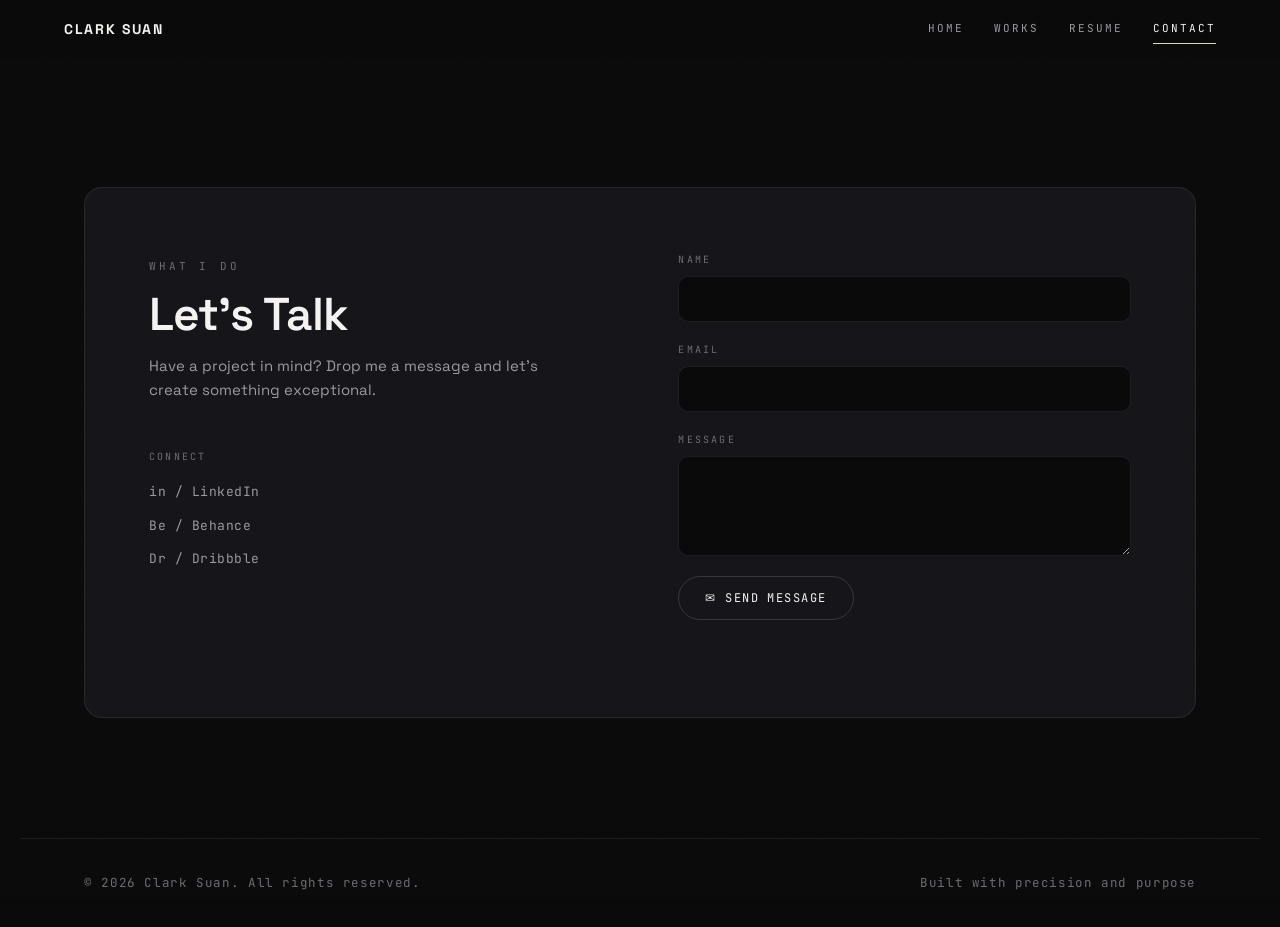
==== contact.html @ 5cd77a22 "Multi-page portfolio: Home, Works, Resume, Contact - Split the single-page site into dedicated pages" ====
<!DOCTYPE html>
<html lang="en">
<head>
  <meta charset="UTF-8" />
  <meta name="viewport" content="width=device-width, initial-scale=1.0" />
  <title>Contact — Clark Suan</title>
  <meta name="description" content="Start a project with Clark Suan — Shopify web developer and UI designer." />
  <meta name="author" content="Clark Suan" />
  <meta name="theme-color" content="#0a0a0b" />

  <meta property="og:type" content="website" />
  <meta property="og:title" content="Contact — Clark Suan" />
  <meta property="og:description" content="Have a project in mind? Let's create something exceptional." />
  <meta property="og:image" content="assets/portrait.jpg" />
  <meta property="og:site_name" content="Clark Suan" />
  <meta name="twitter:card" content="summary_large_image" />

  <link rel="icon" href="data:image/svg+xml,%3Csvg xmlns='http://www.w3.org/2000/svg' viewBox='0 0 100 100'%3E%3Crect width='100' height='100' rx='20' fill='%230a0a0b'/%3E%3Ctext x='50' y='68' font-family='sans-serif' font-size='52' font-weight='700' fill='%23d8d3c8' text-anchor='middle'%3ECS%3C/text%3E%3C/svg%3E" />
  <link rel="preconnect" href="https://fonts.googleapis.com" />
  <link rel="preconnect" href="https://fonts.gstatic.com" crossorigin />
  <link href="https://fonts.googleapis.com/css2?family=Space+Grotesk:wght@400;500;600;700&family=JetBrains+Mono:wght@400;500&display=swap" rel="stylesheet" />
  <link rel="stylesheet" href="styles.css" />
</head>
<body>
  <div class="grain" aria-hidden="true"></div>

  <!-- ============ NAV ============ -->
  <header class="nav" id="top">
    <a href="index.html" class="nav__logo">CLARK SUAN</a>
    <nav class="nav__links" aria-label="Primary">
      <a href="index.html">Home</a>
      <a href="works.html">Works</a>
      <a href="resume.html">Resume</a>
      <a href="contact.html" aria-current="page">Contact</a>
    </nav>
    <button class="nav__toggle" aria-label="Toggle menu" aria-expanded="false">
      <span></span><span></span>
    </button>
  </header>

  <main>
    <!-- ============ CONTACT ============ -->
    <section class="section" id="contact">
      <div class="contact">
        <div class="contact__intro reveal">
          <span class="eyebrow">What I do</span>
          <h2 class="section__title">Let's Talk</h2>
          <p>Have a project in mind? Drop me a message and let's create something exceptional.</p>
          <div class="contact__connect">
            <span class="micro">Connect</span>
            <div class="socials">
              <a href="#" aria-label="LinkedIn">in / LinkedIn</a>
              <a href="#" aria-label="Behance">Be / Behance</a>
              <a href="#" aria-label="Dribbble">Dr / Dribbble</a>
            </div>
          </div>
        </div>

        <!-- ▸ SETUP: create a form at https://formspree.io and replace YOUR_FORM_ID below -->
        <form class="contact__form reveal" id="contactForm" action="https://formspree.io/f/YOUR_FORM_ID" method="POST" novalidate>
          <label>
            <span class="micro">Name</span>
            <input type="text" name="name" autocomplete="name" required />
          </label>
          <label>
            <span class="micro">Email</span>
            <input type="email" name="email" autocomplete="email" required />
          </label>
          <label>
            <span class="micro">Message</span>
            <textarea name="message" rows="4" required></textarea>
          </label>
          <input type="hidden" name="_subject" value="New project inquiry — Clark Suan portfolio" />
          <button type="submit" class="btn">✉ Send Message</button>
          <p class="form__status" role="status" aria-live="polite"></p>
        </form>
      </div>
    </section>
  </main>

  <footer class="footer">
    <p>© 2026 Clark Suan. All rights reserved.</p>
    <p>Built with precision and purpose</p>
  </footer>

  <script src="script.js"></script>
</body>
</html>
---- styles.css ----
/* ============================================================
   Clark Suan — Portfolio
   Dark editorial theme • Shopify Web Developer & UI Designer
   ============================================================ */

:root {
  --bg:        #0a0a0b;
  --bg-2:      #111113;
  --surface:   #16161a;
  --surface-2: #1c1c21;
  --line:      rgba(255,255,255,.08);
  --line-2:    rgba(255,255,255,.14);
  --text:      #f4f3f1;
  --muted:     #9a9a9f;
  --faint:     #6d6d72;
  --accent:    #d8d3c8;   /* warm bone */
  --green:     #4ade80;
  --radius:    18px;
  --maxw:      1240px;
  --pad:       clamp(20px, 5vw, 64px);
  --font:      "Space Grotesk", system-ui, sans-serif;
  --mono:      "JetBrains Mono", ui-monospace, monospace;
}

* { margin: 0; padding: 0; box-sizing: border-box; }

html { scroll-behavior: smooth; }

body {
  font-family: var(--font);
  background: var(--bg);
  color: var(--text);
  line-height: 1.6;
  -webkit-font-smoothing: antialiased;
  overflow-x: hidden;
}

img { display: block; max-width: 100%; }
a { color: inherit; text-decoration: none; }

/* film grain overlay */
.grain {
  position: fixed;
  inset: 0;
  z-index: 1;
  pointer-events: none;
  opacity: .04;
  background-image: url("data:image/svg+xml,%3Csvg xmlns='http://www.w3.org/2000/svg' width='140' height='140'%3E%3Cfilter id='n'%3E%3CfeTurbulence type='fractalNoise' baseFrequency='.9' numOctaves='3'/%3E%3C/filter%3E%3Crect width='100%25' height='100%25' filter='url(%23n)'/%3E%3C/svg%3E");
  mix-blend-mode: overlay;
}

/* shared labels ---------------------------------------------- */
.eyebrow {
  font-family: var(--mono);
  font-size: 11px;
  letter-spacing: .28em;
  text-transform: uppercase;
  color: var(--faint);
  display: inline-block;
}
.micro {
  font-family: var(--mono);
  font-size: 10px;
  letter-spacing: .22em;
  text-transform: uppercase;
  color: var(--faint);
}

/* ============================================================
   NAV
   ============================================================ */
.nav {
  position: sticky;
  top: 0;
  z-index: 50;
  display: flex;
  align-items: center;
  justify-content: space-between;
  padding: 18px var(--pad);
  backdrop-filter: blur(14px);
  background: rgba(10,10,11,.6);
  border-bottom: 1px solid transparent;
  transition: border-color .3s, background .3s;
}
.nav.scrolled { border-color: var(--line); background: rgba(10,10,11,.82); }

.nav__logo {
  font-weight: 700;
  letter-spacing: .12em;
  font-size: 14px;
}
.nav__links {
  display: flex;
  gap: 30px;
  font-family: var(--mono);
  font-size: 11px;
  letter-spacing: .18em;
  text-transform: uppercase;
}
.nav__links a {
  color: var(--muted);
  position: relative;
  transition: color .25s;
}
.nav__links a:hover { color: var(--text); }
.nav__links a::after {
  content: "";
  position: absolute;
  left: 0; bottom: -6px;
  width: 0; height: 1px;
  background: var(--accent);
  transition: width .3s;
}
.nav__links a:hover::after { width: 100%; }

.nav__links a[aria-current="page"] { color: var(--text); }
.nav__links a[aria-current="page"]::after { width: 100%; }

.nav__toggle {
  display: none;
  flex-direction: column;
  gap: 5px;
  background: none;
  border: none;
  cursor: pointer;
  padding: 6px;
}
.nav__toggle span {
  width: 24px; height: 2px;
  background: var(--text);
  transition: transform .3s, opacity .3s;
}

/* ============================================================
   LAYOUT PRIMITIVES
   ============================================================ */
.section {
  max-width: var(--maxw);
  margin: 0 auto;
  padding: clamp(64px, 10vw, 130px) var(--pad) 0;
  position: relative;
  z-index: 2;
}
.section__head { margin-bottom: 40px; }
.section__head .eyebrow { margin-bottom: 14px; }
.section__title {
  font-size: clamp(30px, 5vw, 46px);
  font-weight: 600;
  letter-spacing: -.02em;
  line-height: 1.05;
}
.section__note {
  color: var(--muted);
  max-width: 340px;
  font-size: 14px;
  margin-top: 12px;
}

/* ============================================================
   HERO
   ============================================================ */
.hero {
  max-width: var(--maxw);
  margin: 0 auto;
  padding: clamp(28px, 5vw, 54px) var(--pad) 0;
  display: grid;
  grid-template-columns: 1fr 1.05fr;
  gap: 22px;
  position: relative;
  z-index: 2;
}

.portrait__frame {
  position: relative;
  height: 100%;
  min-height: 440px;
  border-radius: var(--radius);
  overflow: hidden;
  border: 1px solid var(--line);
  /* studio backdrop behind a transparent-cutout portrait */
  background:
    radial-gradient(120% 90% at 50% 0%, #33333a 0%, #1a1a1e 45%, #0c0c0e 100%);
}
.portrait__frame img {
  width: 100%; height: 100%;
  object-fit: cover;
  object-position: center 12%;
  filter: grayscale(.12) contrast(1.03);
}
.portrait--fallback::after {
  content: "CS";
  position: absolute; inset: 0;
  display: grid; place-items: center;
  font-size: 120px; font-weight: 700;
  color: rgba(255,255,255,.06);
  letter-spacing: .05em;
}
.portrait__meta {
  position: absolute;
  left: 22px; bottom: 22px;
  z-index: 2;
}
.portrait__eyebrow {
  font-family: var(--mono);
  font-size: 10px;
  letter-spacing: .24em;
  text-transform: uppercase;
  color: rgba(255,255,255,.7);
}
.portrait__name {
  font-size: clamp(34px, 4.5vw, 52px);
  font-weight: 700;
  line-height: .95;
  letter-spacing: -.02em;
  margin-top: 4px;
  text-shadow: 0 2px 30px rgba(0,0,0,.6);
}
.portrait__frame::after {
  content: "";
  position: absolute; inset: 0;
  background: linear-gradient(to top, rgba(0,0,0,.75) 5%, transparent 45%);
}

.hero__panels {
  display: flex;
  flex-direction: column;
  gap: 14px;
}
.panel {
  border: 1px solid var(--line);
  border-radius: var(--radius);
  background: var(--surface);
  padding: 26px 28px;
  transition: border-color .3s, background .3s, transform .3s;
}
.panel--intro { flex: 1; display: flex; flex-direction: column; }
.panel--intro .eyebrow { margin-bottom: 20px; }
.panel--intro h2 {
  font-size: clamp(24px, 3.4vw, 34px);
  font-weight: 600;
  letter-spacing: -.02em;
  line-height: 1.08;
}
.panel--intro p {
  color: var(--muted);
  margin-top: 16px;
  font-size: 14px;
  max-width: 42ch;
}

.panel--status {
  display: flex;
  align-items: center;
  justify-content: space-between;
}
.status__text { font-size: 15px; margin-top: 8px; }
.status__dot {
  width: 12px; height: 12px;
  border-radius: 50%;
  background: var(--green);
  box-shadow: 0 0 0 0 rgba(74,222,128,.5);
  animation: pulse 2.4s infinite, flicker 4s steps(1, end) infinite;
}
@keyframes pulse {
  0%   { box-shadow: 0 0 0 0 rgba(74,222,128,.45); }
  70%  { box-shadow: 0 0 0 12px rgba(74,222,128,0); }
  100% { box-shadow: 0 0 0 0 rgba(74,222,128,0); }
}
@keyframes flicker {
  0%, 39%, 43%, 62%, 66%, 83%, 87%, 100% { opacity: 1; }
  41%, 64%, 85% { opacity: .2; }
}

.panel--cta {
  display: flex;
  align-items: center;
  justify-content: space-between;
  cursor: pointer;
}
.panel--cta:hover { border-color: var(--line-2); background: var(--surface-2); }
.cta__title { font-size: 18px; font-weight: 600; }
.cta__sub { color: var(--muted); font-size: 13px; }
.cta__arrow {
  font-size: 24px;
  transition: transform .3s;
}
.panel--cta:hover .cta__arrow { transform: translateX(8px); }

.panel:hover { border-color: var(--line-2); }

/* ============================================================
   WORKS
   ============================================================ */
.section__head { display: flex; flex-direction: column; }
#works .section__head { position: relative; }
#works .section__note { position: absolute; right: 0; top: 8px; text-align: right; }

/* business-model filter */
.workfilter {
  display: flex;
  flex-wrap: wrap;
  align-items: center;
  gap: 10px;
  margin-bottom: 26px;
}
.workfilter__label { margin-right: 4px; }
.workfilter__chip {
  font-family: var(--mono);
  font-size: 10.5px;
  letter-spacing: .16em;
  text-transform: uppercase;
  color: var(--muted);
  background: transparent;
  border: 1px solid var(--line);
  border-radius: 50px;
  padding: 8px 16px;
  cursor: pointer;
  transition: color .25s, border-color .25s, background .25s;
}
.workfilter__chip:hover { color: var(--text); border-color: var(--line-2); }
.workfilter__chip.is-active {
  color: #14110c;
  background: var(--accent);
  border-color: var(--accent);
}

.work[hidden], .cs[hidden], .works[hidden], .section[hidden] { display: none; }

.works__empty {
  max-width: var(--maxw);
  margin: clamp(40px, 8vw, 90px) auto 0;
  padding: 0 var(--pad);
  color: var(--muted);
  font-family: var(--mono);
  font-size: 13px;
  letter-spacing: .04em;
}
.works__empty a { color: var(--accent); border-bottom: 1px solid var(--line-2); }

.works {
  display: grid;
  grid-template-columns: 1.3fr 1fr;
  gap: 16px;
}
.work {
  position: relative;
  border-radius: var(--radius);
  overflow: hidden;
  border: 1px solid var(--line);
  min-height: 280px;
  display: flex;
  align-items: flex-end;
  isolation: isolate;
}
.work--full { grid-column: 1 / -1; min-height: 240px; }

.work__bg {
  position: absolute; inset: 0;
  z-index: -1;
  background-size: cover;
  background-position: center;
  transition: transform .7s cubic-bezier(.2,.7,.2,1), filter .5s;
  filter: grayscale(.3) brightness(.7);
}
.work:hover .work__bg { transform: scale(1.06); filter: grayscale(0) brightness(.85); }
.work::after {
  content: "";
  position: absolute; inset: 0;
  background: linear-gradient(to top, rgba(6,6,7,.92) 0%, rgba(6,6,7,.25) 55%, transparent 100%);
  z-index: -1;
}
.work__bg--watch { background-color: #1a140c; background-image: url('assets/work/recent-watch.jpg'); }
.work__bg--nobo  { background-color: #14120f; background-image: url('assets/work/recent-apparel.jpg'); }
.work__bg--lucci { background-color: #17120c; background-image: url('assets/work/recent-luxury.jpg'); }

.work__body { padding: 26px 28px; }
.work__index {
  font-family: var(--mono);
  font-size: 10px;
  letter-spacing: .24em;
  text-transform: uppercase;
  color: rgba(255,255,255,.6);
}
.work__name {
  font-size: clamp(22px, 3vw, 30px);
  font-weight: 700;
  letter-spacing: -.01em;
  margin: 8px 0 6px;
}
.work__desc { color: var(--muted); font-size: 13.5px; max-width: 46ch; }

/* whole-card link overlay */
.work__cover {
  position: absolute;
  inset: 0;
  z-index: 1;
  border-radius: inherit;
}

/* ============================================================
   CASE STUDIES
   ============================================================ */
.cases {
  display: flex;
  flex-direction: column;
  gap: clamp(56px, 8vw, 100px);
}
.cs__head {
  display: flex;
  flex-direction: column;
  align-items: flex-start;
  gap: 20px;
  margin-bottom: 28px;
}
.cs__head > div { width: 100%; }
.cs__cat {
  font-family: var(--mono);
  font-size: 11px;
  letter-spacing: .22em;
  text-transform: uppercase;
  color: var(--faint);
}
.cs__title {
  font-size: clamp(26px, 4vw, 40px);
  font-weight: 700;
  letter-spacing: -.02em;
  margin: 10px 0 0;
}
.cs__desc {
  color: var(--muted);
  font-size: 15px;
  max-width: none;
  margin-top: 14px;
}
.cs__desc em { color: var(--accent); font-style: italic; }
.cs__tags {
  display: flex;
  flex-wrap: wrap;
  gap: 8px;
  list-style: none;
  padding-top: 6px;
}
.cs__tags li {
  font-family: var(--mono);
  font-size: 10.5px;
  letter-spacing: .1em;
  text-transform: uppercase;
  color: var(--muted);
  border: 1px solid var(--line);
  border-radius: 50px;
  padding: 6px 13px;
}

.cs__gallery { display: grid; gap: 16px; }
.cs__gallery--3 { grid-template-columns: repeat(3, 1fr); }
.cs__gallery--1 { grid-template-columns: 1fr; }

.frame {
  border: 1px solid var(--line);
  border-radius: 14px;
  overflow: hidden;
  background: var(--surface);
  cursor: pointer;
  margin: 0;
  transition: border-color .3s, transform .3s, box-shadow .3s;
}
.frame:hover {
  border-color: var(--line-2);
  transform: translateY(-5px);
  box-shadow: 0 20px 50px -20px rgba(0,0,0,.7);
}
.frame__bar {
  display: flex;
  align-items: center;
  gap: 7px;
  padding: 11px 14px;
  border-bottom: 1px solid var(--line);
  background: var(--bg-2);
}
.frame__bar i { width: 10px; height: 10px; border-radius: 50%; background: var(--line-2); }
.frame__bar i:nth-child(1) { background: #ff5f57; }
.frame__bar i:nth-child(2) { background: #febc2e; }
.frame__bar i:nth-child(3) { background: #28c840; }
.frame__bar span {
  margin-left: 12px;
  font-family: var(--mono);
  font-size: 11px;
  color: var(--faint);
}
.shot {
  height: clamp(300px, 40vw, 430px);
  background-image: var(--img);
  background-size: 100% auto;
  background-position: center top;
  background-repeat: no-repeat;
  transition: background-position 6s ease;
}
.frame:hover .shot { background-position: center bottom; }
.shot--tall { height: clamp(360px, 48vw, 560px); }

/* click-to-zoom lightbox */
.lightbox {
  position: fixed;
  inset: 0;
  z-index: 100;
  background: rgba(4,4,5,.94);
  backdrop-filter: blur(6px);
  display: none;
  overflow-y: auto;
  padding: clamp(30px, 6vw, 70px) clamp(16px, 4vw, 40px);
}
.lightbox.open { display: block; }
.lightbox img {
  display: block;
  max-width: 1040px;
  width: 100%;
  margin: 0 auto;
  border-radius: 12px;
  border: 1px solid var(--line);
}
.lightbox__close {
  position: fixed;
  top: 20px; right: 24px;
  width: 44px; height: 44px;
  display: grid; place-items: center;
  border-radius: 50%;
  border: 1px solid var(--line-2);
  background: rgba(20,20,22,.8);
  color: var(--text);
  font-size: 20px;
  cursor: pointer;
  transition: background .25s, transform .25s;
}
.lightbox__close:hover { background: var(--accent); color: #14110c; transform: rotate(90deg); }
.lightbox__hint {
  position: fixed;
  bottom: 18px; left: 50%;
  transform: translateX(-50%);
  font-family: var(--mono);
  font-size: 11px;
  letter-spacing: .14em;
  text-transform: uppercase;
  color: var(--faint);
}

/* ============================================================
   SERVICES
   ============================================================ */
.services {
  display: grid;
  grid-template-columns: repeat(2, 1fr);
  gap: 16px;
}
.service {
  border: 1px solid var(--line);
  border-radius: var(--radius);
  background: var(--surface);
  padding: 30px;
  transition: border-color .3s, transform .3s, background .3s;
}
.service:hover { border-color: var(--line-2); transform: translateY(-4px); background: var(--surface-2); }
.service__icon {
  display: inline-grid;
  place-items: center;
  width: 40px; height: 40px;
  border: 1px solid var(--line-2);
  border-radius: 10px;
  font-size: 15px;
  color: var(--accent);
  margin-bottom: 22px;
  font-family: var(--mono);
}
.service h3 {
  font-size: 18px;
  font-weight: 600;
  letter-spacing: -.01em;
  margin-bottom: 12px;
}
.service > p { color: var(--muted); font-size: 14px; }
.service__deliverables {
  margin-top: 22px;
  padding-top: 18px;
  border-top: 1px solid var(--line);
}
.service__deliverables p { color: var(--faint); font-size: 13px; margin-top: 8px; }

/* ============================================================
   PHILOSOPHY
   ============================================================ */
.philosophy {
  max-width: var(--maxw);
  margin: clamp(80px,12vw,140px) auto 0;
  padding: 0 var(--pad);
  position: relative;
  z-index: 2;
}
.philosophy__inner {
  border-radius: var(--radius);
  padding: clamp(40px, 6vw, 72px);
  border: 1px solid var(--line);
  background:
    linear-gradient(to right, rgba(10,10,12,.92), rgba(10,10,12,.55)),
    linear-gradient(120deg, #b5794a 0%, #7a5236 35%, #241a14 75%);
  background-blend-mode: normal;
}
.philosophy__quote {
  font-size: clamp(34px, 5.5vw, 58px);
  font-weight: 600;
  letter-spacing: -.03em;
  margin: 18px 0 22px;
  line-height: 1;
}
.philosophy__inner p {
  color: rgba(244,243,241,.72);
  max-width: 70ch;
  font-size: 15px;
}

/* ============================================================
   SKILLS
   ============================================================ */
.skills {
  display: grid;
  grid-template-columns: repeat(3, 1fr);
  gap: 16px;
}
.skillcard {
  border: 1px solid var(--line);
  border-radius: var(--radius);
  background: var(--surface);
  padding: 28px;
  transition: border-color .3s, transform .3s;
}
.skillcard:hover { border-color: var(--line-2); transform: translateY(-4px); }
.skillcard h3 {
  font-size: 16px;
  font-weight: 600;
  letter-spacing: -.01em;
  padding-bottom: 18px;
  margin-bottom: 18px;
  border-bottom: 1px solid var(--line);
}
.skillcard ul { list-style: none; display: flex; flex-direction: column; gap: 14px; }
.skillcard li {
  color: var(--muted);
  font-size: 13.5px;
  padding-left: 20px;
  position: relative;
}
.skillcard li::before {
  content: "→";
  position: absolute; left: 0;
  color: var(--accent);
  font-size: 12px;
}

/* ============================================================
   EXPERIENCE
   ============================================================ */
.experience {
  border: 1px solid var(--line);
  border-radius: var(--radius);
  background: linear-gradient(150deg, var(--surface), var(--bg-2));
  padding: clamp(40px, 6vw, 72px);
}
.experience__headline {
  font-size: clamp(30px, 5vw, 50px);
  font-weight: 600;
  letter-spacing: -.03em;
  line-height: 1.02;
  margin: 16px 0 24px;
  max-width: 16ch;
}
.experience p { color: var(--muted); max-width: 78ch; font-size: 15px; }
.experience__stats {
  display: flex;
  gap: clamp(28px, 6vw, 72px);
  margin-top: 44px;
  flex-wrap: wrap;
}
.stat { display: flex; flex-direction: column; gap: 4px; }
.stat__num { font-size: clamp(30px, 4vw, 44px); font-weight: 700; letter-spacing: -.02em; }
.stat__label {
  font-family: var(--mono);
  font-size: 11px;
  letter-spacing: .16em;
  text-transform: uppercase;
  color: var(--faint);
}

/* ============================================================
   CONTACT
   ============================================================ */
.contact {
  display: grid;
  grid-template-columns: 1fr 1fr;
  gap: clamp(30px, 6vw, 80px);
  border: 1px solid var(--line);
  border-radius: var(--radius);
  background: var(--surface);
  padding: clamp(36px, 5vw, 64px);
}
.contact__intro .eyebrow { margin-bottom: 14px; }
.contact__intro .section__title { margin-bottom: 16px; }
.contact__intro > p { color: var(--muted); font-size: 15px; max-width: 40ch; }
.contact__connect { margin-top: 40px; }
.socials { display: flex; flex-direction: column; gap: 12px; margin-top: 14px; }
.socials a {
  color: var(--muted);
  font-size: 13px;
  font-family: var(--mono);
  letter-spacing: .04em;
  width: fit-content;
  border-bottom: 1px solid transparent;
  transition: color .25s, border-color .25s;
}
.socials a:hover { color: var(--text); border-color: var(--line-2); }

.contact__form { display: flex; flex-direction: column; gap: 20px; }
.contact__form label { display: flex; flex-direction: column; gap: 8px; }
.contact__form input,
.contact__form textarea {
  background: var(--bg);
  border: 1px solid var(--line);
  border-radius: 10px;
  padding: 13px 15px;
  color: var(--text);
  font-family: var(--font);
  font-size: 14px;
  resize: vertical;
  transition: border-color .25s, background .25s;
}
.contact__form input:focus,
.contact__form textarea:focus {
  outline: none;
  border-color: var(--line-2);
  background: var(--bg-2);
}
.btn {
  align-self: flex-start;
  border: 1px solid var(--line-2);
  background: transparent;
  color: var(--text);
  padding: 13px 26px;
  border-radius: 50px;
  font-family: var(--mono);
  font-size: 12px;
  letter-spacing: .12em;
  text-transform: uppercase;
  cursor: pointer;
  transition: background .25s, color .25s, transform .2s;
}
.btn:hover { background: var(--accent); color: #14110c; transform: translateY(-2px); }
.form__status { font-size: 13px; color: var(--green); min-height: 1em; }

/* ============================================================
   RESUME
   ============================================================ */
.resume { display: flex; flex-direction: column; gap: clamp(40px, 6vw, 64px); }

.resume__block { border-top: 1px solid var(--line); padding-top: clamp(28px, 4vw, 40px); }
.resume__block--first { border-top: 0; padding-top: 0; }
.resume__h {
  font-family: var(--mono);
  font-size: 11px;
  letter-spacing: .24em;
  text-transform: uppercase;
  color: var(--faint);
  margin-bottom: 22px;
}
.resume__block > p { color: var(--muted); font-size: 15px; max-width: 72ch; }

.resume__timeline { list-style: none; display: flex; flex-direction: column; gap: 34px; }
.resume__job { display: grid; grid-template-columns: 1fr; gap: 12px; }
.resume__jobhead {
  display: flex;
  flex-wrap: wrap;
  align-items: baseline;
  justify-content: space-between;
  gap: 6px 20px;
}
.resume__jobhead h4 { font-size: 17px; font-weight: 600; letter-spacing: -.01em; }
.resume__jobhead h4 span { color: var(--faint); font-weight: 400; }
.resume__date {
  font-family: var(--mono);
  font-size: 11px;
  letter-spacing: .12em;
  text-transform: uppercase;
  color: var(--faint);
  white-space: nowrap;
}
.resume__job ul { list-style: none; display: flex; flex-direction: column; gap: 10px; }
.resume__job li {
  color: var(--muted);
  font-size: 14px;
  padding-left: 20px;
  position: relative;
}
.resume__job li::before { content: "→"; position: absolute; left: 0; color: var(--accent); font-size: 12px; }

.resume__edu h4 { font-size: 17px; font-weight: 600; }
.resume__edu .resume__date { display: inline-block; margin-top: 4px; }
.resume__edu .resume__org { color: var(--muted); font-size: 14px; margin: 4px 0 14px; }
.resume__note-item {
  color: var(--muted);
  font-size: 14px;
  padding-left: 20px;
  position: relative;
}
.resume__note-item::before { content: "→"; position: absolute; left: 0; color: var(--accent); font-size: 12px; }

.resume__cols {
  display: grid;
  grid-template-columns: repeat(2, minmax(0, 1fr));
  gap: 28px;
  max-width: 520px;
}
.resume__cols h4 {
  font-family: var(--mono);
  font-size: 10px;
  letter-spacing: .2em;
  text-transform: uppercase;
  color: var(--faint);
  margin-bottom: 12px;
}
.resume__cols ul { list-style: none; display: flex; flex-direction: column; gap: 8px; }
.resume__cols li { color: var(--muted); font-size: 14px; }
.resume__cols a { color: var(--accent); border-bottom: 1px solid var(--line-2); }

@media (max-width: 720px) {
  .resume__cols { grid-template-columns: 1fr; gap: 24px; }
}

/* ============================================================
   FOOTER
   ============================================================ */
.footer {
  max-width: var(--maxw);
  margin: clamp(80px,10vw,120px) auto 0;
  padding: 34px var(--pad);
  border-top: 1px solid var(--line);
  display: flex;
  justify-content: space-between;
  color: var(--faint);
  font-size: 12.5px;
  font-family: var(--mono);
  letter-spacing: .05em;
  position: relative;
  z-index: 2;
}

/* ============================================================
   REVEAL ANIMATION
   ============================================================ */
.reveal {
  opacity: 0;
  transform: translateY(28px);
  transition: opacity .7s ease, transform .7s cubic-bezier(.2,.7,.2,1);
  transition-delay: calc(var(--i, 0) * 80ms);
}
.reveal.in { opacity: 1; transform: none; }
@media (prefers-reduced-motion: reduce) {
  .reveal { opacity: 1; transform: none; transition: none; }
  html { scroll-behavior: auto; }
  .status__dot { animation: none; }
}

/* ============================================================
   RESPONSIVE
   ============================================================ */
@media (max-width: 900px) {
  .hero { grid-template-columns: 1fr; }
  .portrait__frame { min-height: 380px; }
  .works,
  .services,
  .skills,
  .contact { grid-template-columns: 1fr; }
  #works .section__note { position: static; text-align: left; margin-top: 10px; }
  .work--wide, .work--full { grid-column: auto; }
  .cs__gallery--3 { grid-template-columns: 1fr; }
  .cs__head { flex-direction: column; }
}

@media (max-width: 680px) {
  .nav__links {
    position: fixed;
    inset: 0 0 0 auto;
    width: min(78vw, 300px);
    flex-direction: column;
    justify-content: center;
    gap: 26px;
    padding: 40px;
    background: var(--bg-2);
    border-left: 1px solid var(--line);
    transform: translateX(100%);
    transition: transform .35s cubic-bezier(.2,.7,.2,1);
    font-size: 13px;
  }
  .nav__links.open { transform: none; }
  .nav__toggle { display: flex; z-index: 60; }
  .nav.open .nav__toggle span:first-child { transform: translateY(3.5px) rotate(45deg); }
  .nav.open .nav__toggle span:last-child  { transform: translateY(-3.5px) rotate(-45deg); }
  .footer { flex-direction: column; gap: 8px; }
}
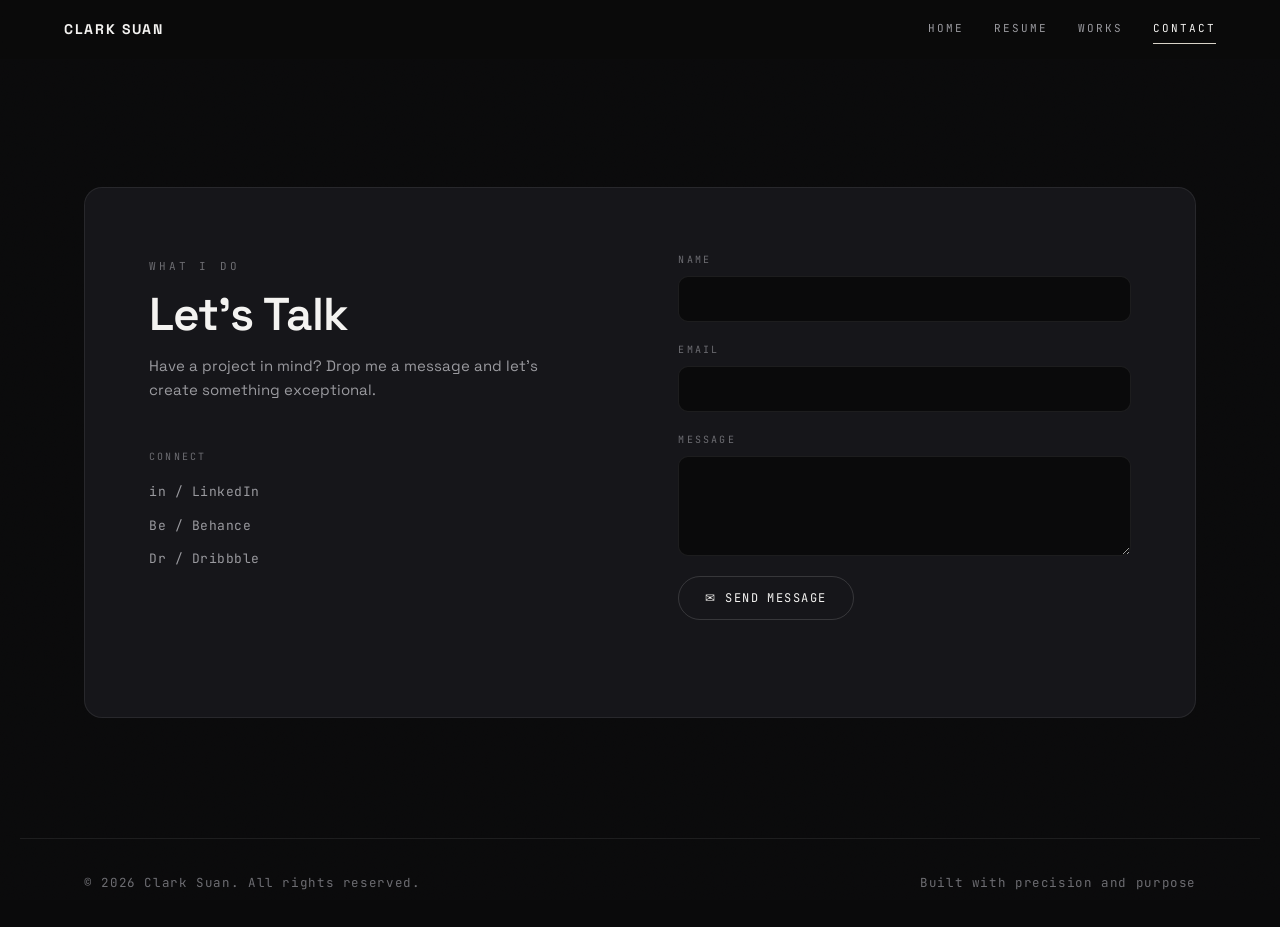
==== commit 11bed4a6: "Nav order: Home, Resume, Works, Contact Co-Authored-By: Claude Sonnet 5 <noreply@anthropic.com>" ====
--- a/contact.html
+++ b/contact.html
@@ -29,8 +29,8 @@
     <a href="index.html" class="nav__logo">CLARK SUAN</a>
     <nav class="nav__links" aria-label="Primary">
       <a href="index.html">Home</a>
+      <a href="resume.html">Resume</a>
       <a href="works.html">Works</a>
-      <a href="resume.html">Resume</a>
       <a href="contact.html" aria-current="page">Contact</a>
     </nav>
     <button class="nav__toggle" aria-label="Toggle menu" aria-expanded="false">
--- a/styles.css
+++ b/styles.css
@@ -544,6 +544,100 @@
 }
 
 /* ============================================================
+   WEB APPS
+   ============================================================ */
+.applist {
+  display: grid;
+  grid-template-columns: repeat(2, 1fr);
+  gap: 16px;
+}
+.appcard {
+  position: relative;
+  display: flex;
+  flex-direction: column;
+  border: 1px solid var(--line);
+  border-radius: var(--radius);
+  background: var(--surface);
+  overflow: hidden;
+  transition: border-color .3s, transform .3s, background .3s;
+}
+.appcard:hover { border-color: var(--line-2); transform: translateY(-4px); background: var(--surface-2); }
+.appcard__cover { position: absolute; inset: 0; z-index: 1; border-radius: inherit; }
+.appcard__links { position: relative; z-index: 2; }
+.appcard__body { display: flex; flex-direction: column; flex: 1; padding: 30px; }
+
+/* optional screenshot with browser chrome */
+.appcard__shot { margin: 0; border-bottom: 1px solid var(--line); background: var(--bg-2); }
+.appcard__bar {
+  display: flex;
+  align-items: center;
+  gap: 7px;
+  padding: 11px 14px;
+  border-bottom: 1px solid var(--line);
+}
+.appcard__bar i { width: 10px; height: 10px; border-radius: 50%; background: var(--line-2); }
+.appcard__bar i:nth-child(1) { background: #ff5f57; }
+.appcard__bar i:nth-child(2) { background: #febc2e; }
+.appcard__bar i:nth-child(3) { background: #28c840; }
+.appcard__bar span { margin-left: 12px; font-family: var(--mono); font-size: 11px; color: var(--faint); }
+.appcard__shot img {
+  width: 100%;
+  aspect-ratio: 16 / 10;
+  object-fit: cover;
+  object-position: center top;
+  display: block;
+}
+.appcard__cat {
+  font-family: var(--mono);
+  font-size: 10.5px;
+  letter-spacing: .22em;
+  text-transform: uppercase;
+  color: var(--faint);
+}
+.appcard h3 {
+  font-size: 20px;
+  font-weight: 600;
+  letter-spacing: -.01em;
+  margin: 10px 0 0;
+}
+.appcard__desc { color: var(--muted); font-size: 14px; margin-top: 12px; flex: 1; }
+.appcard__tech {
+  display: flex;
+  flex-wrap: wrap;
+  gap: 8px;
+  list-style: none;
+  margin-top: 20px;
+}
+.appcard__tech li {
+  font-family: var(--mono);
+  font-size: 10px;
+  letter-spacing: .08em;
+  text-transform: uppercase;
+  color: var(--muted);
+  border: 1px solid var(--line);
+  border-radius: 50px;
+  padding: 5px 11px;
+}
+.appcard__links {
+  display: flex;
+  flex-wrap: wrap;
+  gap: 18px;
+  margin-top: 22px;
+  padding-top: 18px;
+  border-top: 1px solid var(--line);
+}
+.appcard__links a {
+  font-family: var(--mono);
+  font-size: 11px;
+  letter-spacing: .1em;
+  text-transform: uppercase;
+  color: var(--muted);
+  border-bottom: 1px solid transparent;
+  transition: color .25s, border-color .25s;
+}
+.appcard__links a:hover { color: var(--accent); border-color: var(--line-2); }
+
+/* ============================================================
    SERVICES
    ============================================================ */
 .services {
@@ -598,10 +692,7 @@
   border-radius: var(--radius);
   padding: clamp(40px, 6vw, 72px);
   border: 1px solid var(--line);
-  background:
-    linear-gradient(to right, rgba(10,10,12,.92), rgba(10,10,12,.55)),
-    linear-gradient(120deg, #b5794a 0%, #7a5236 35%, #241a14 75%);
-  background-blend-mode: normal;
+  background: var(--surface);
 }
 .philosophy__quote {
   font-size: clamp(34px, 5.5vw, 58px);
@@ -611,7 +702,7 @@
   line-height: 1;
 }
 .philosophy__inner p {
-  color: rgba(244,243,241,.72);
+  color: var(--muted);
   max-width: 70ch;
   font-size: 15px;
 }
@@ -874,6 +965,7 @@
   .works,
   .services,
   .skills,
+  .applist,
   .contact { grid-template-columns: 1fr; }
   #works .section__note { position: static; text-align: left; margin-top: 10px; }
   .work--wide, .work--full { grid-column: auto; }
